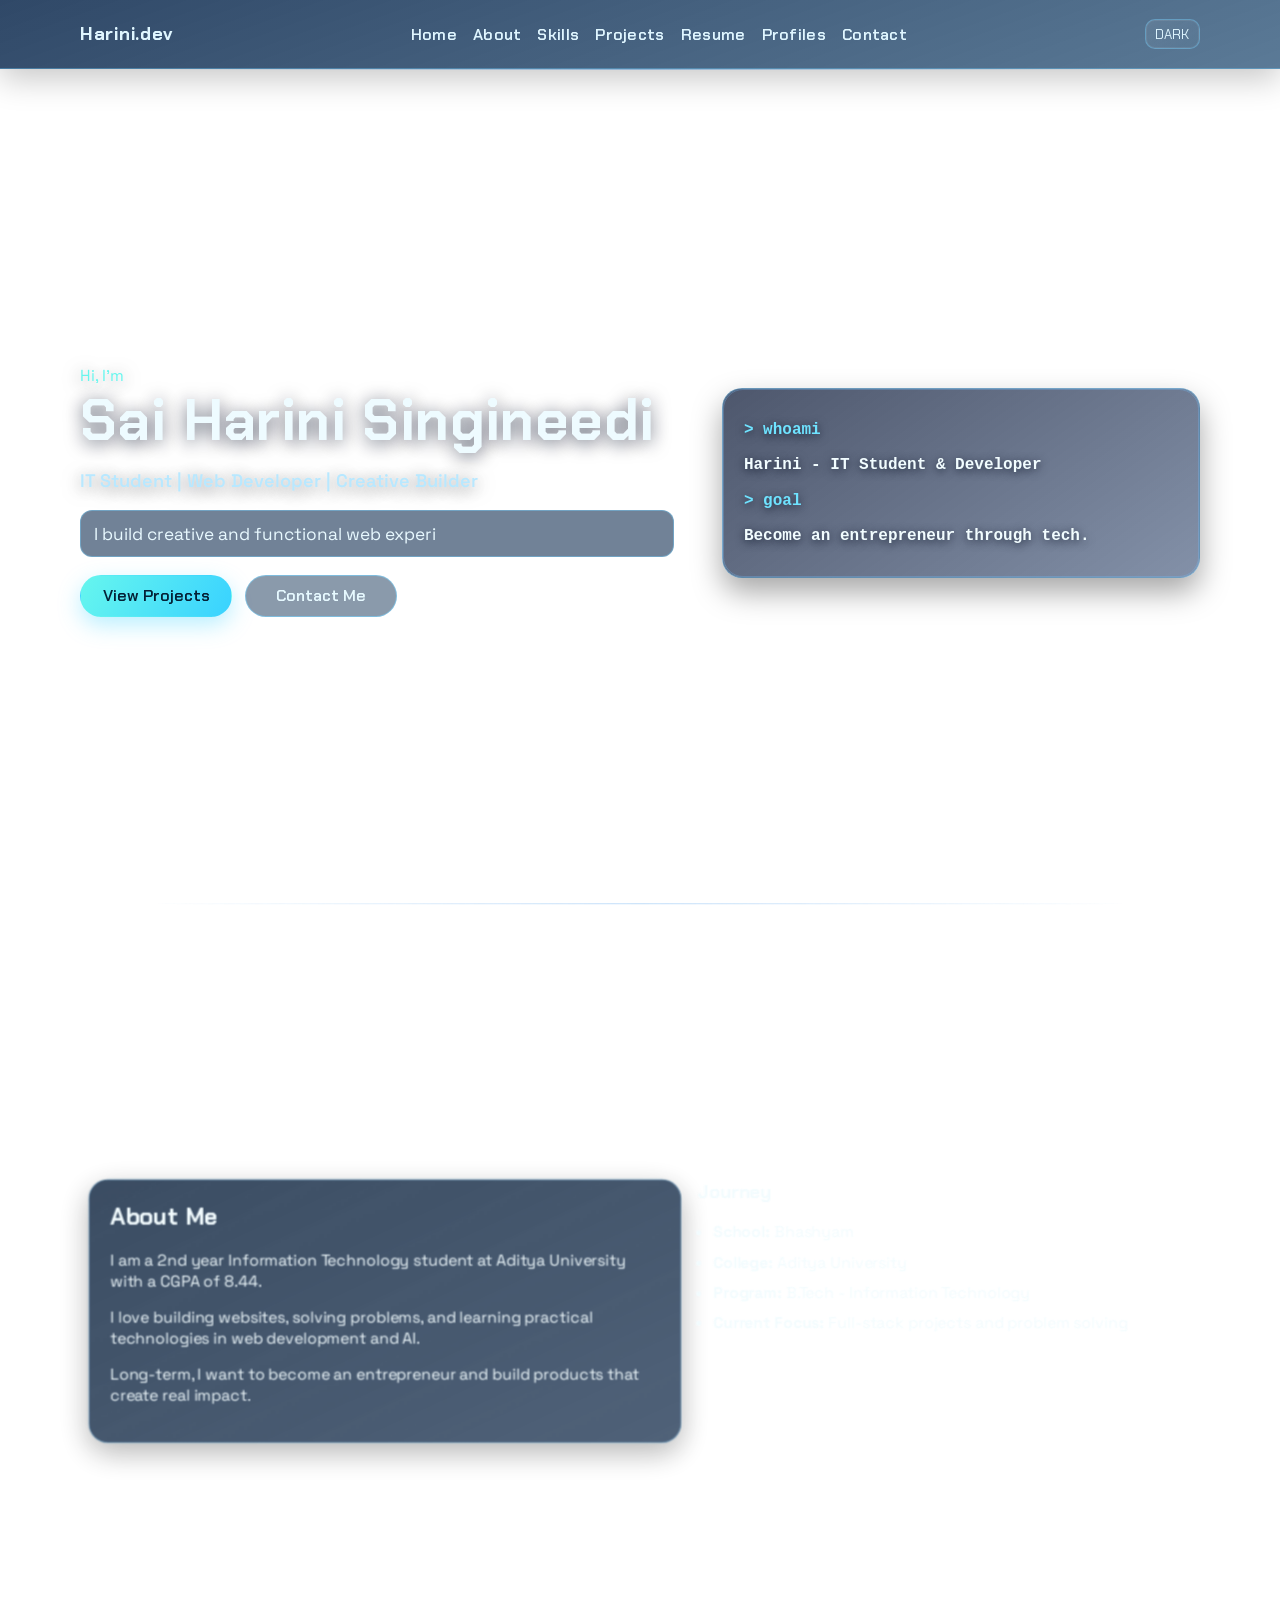
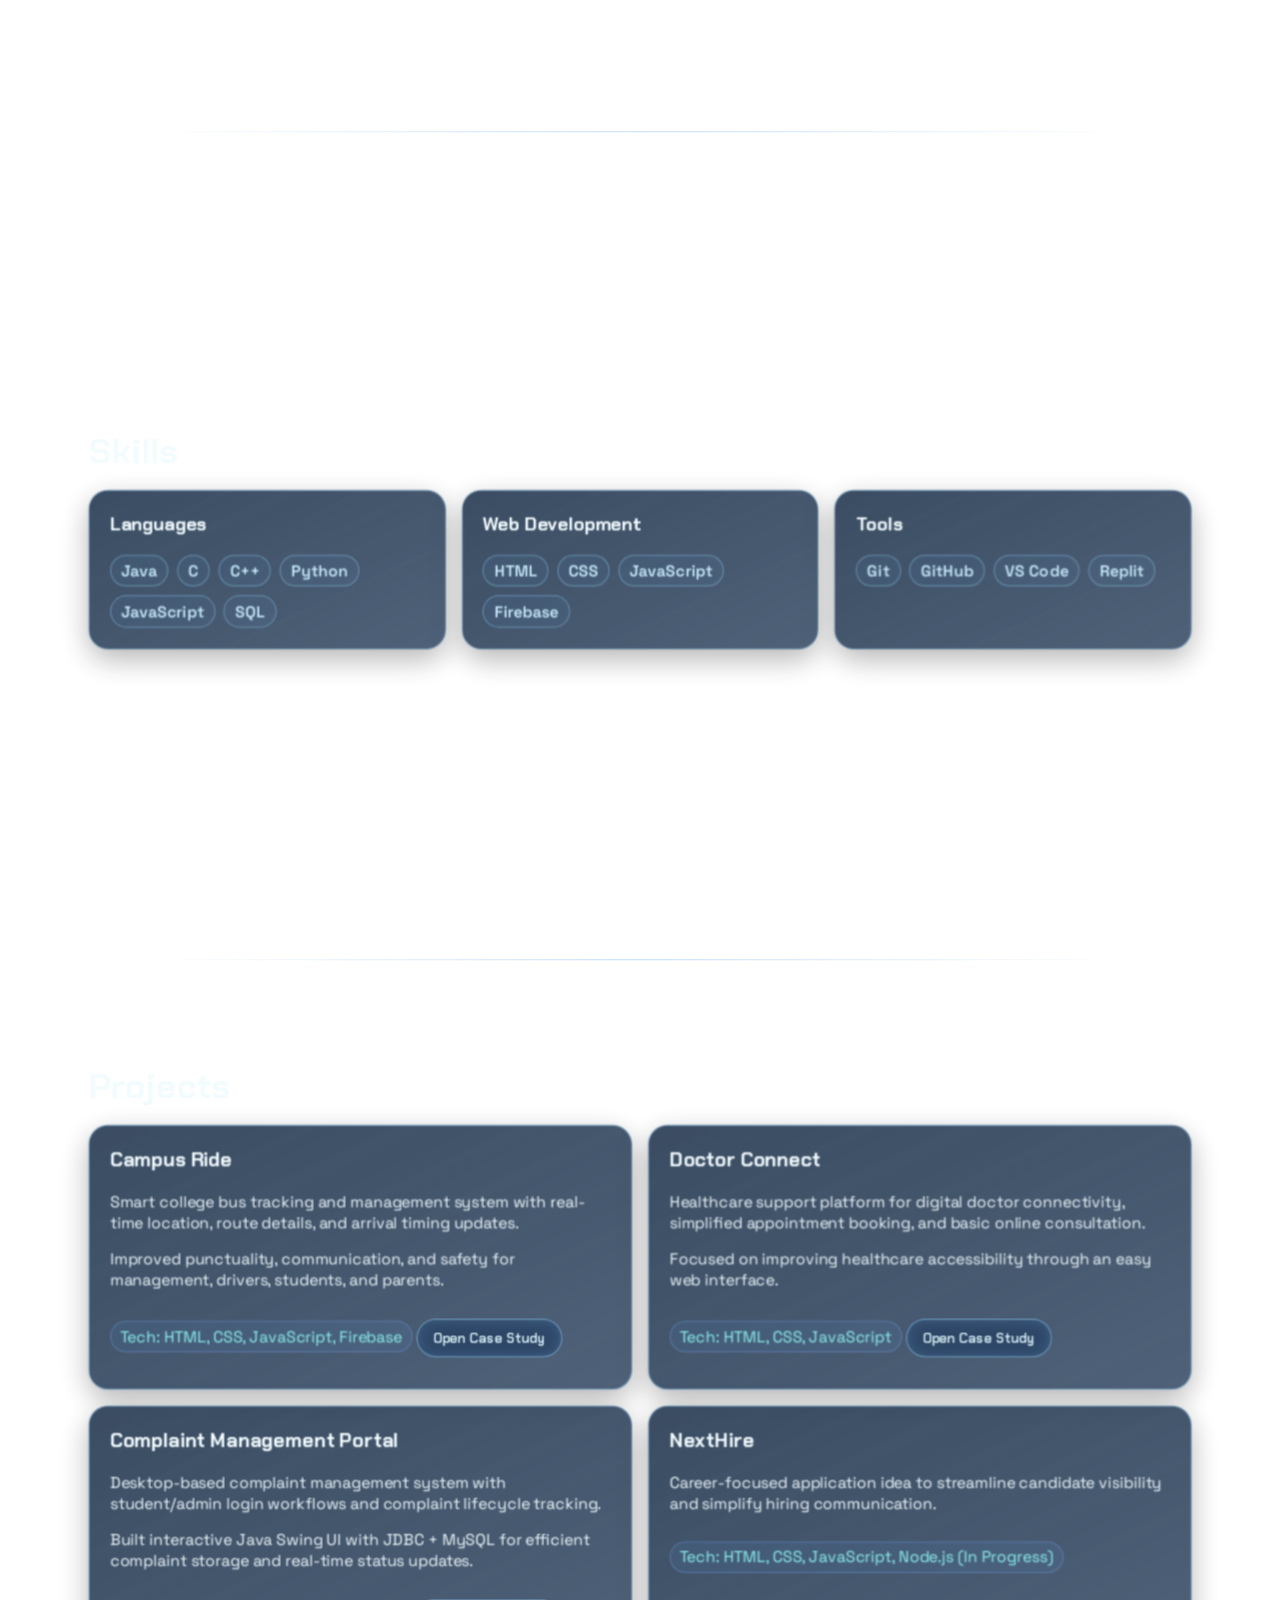
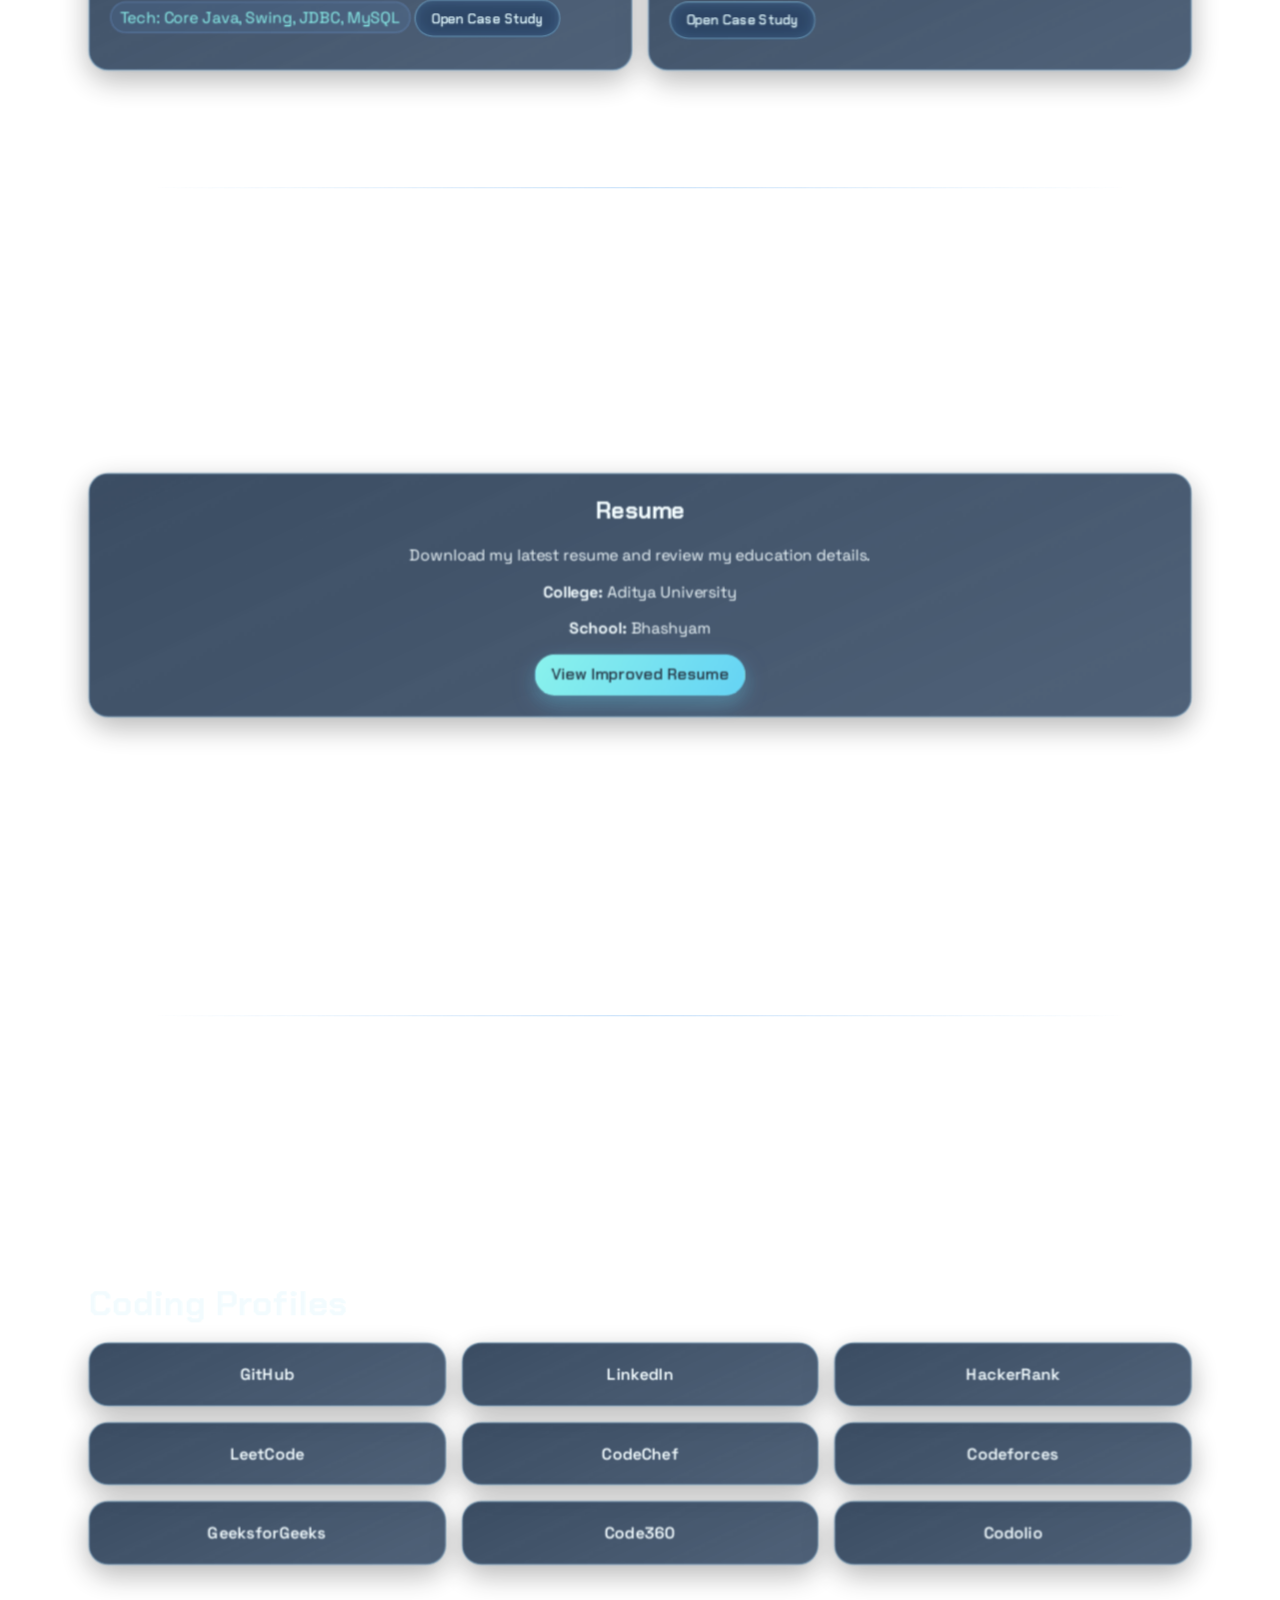
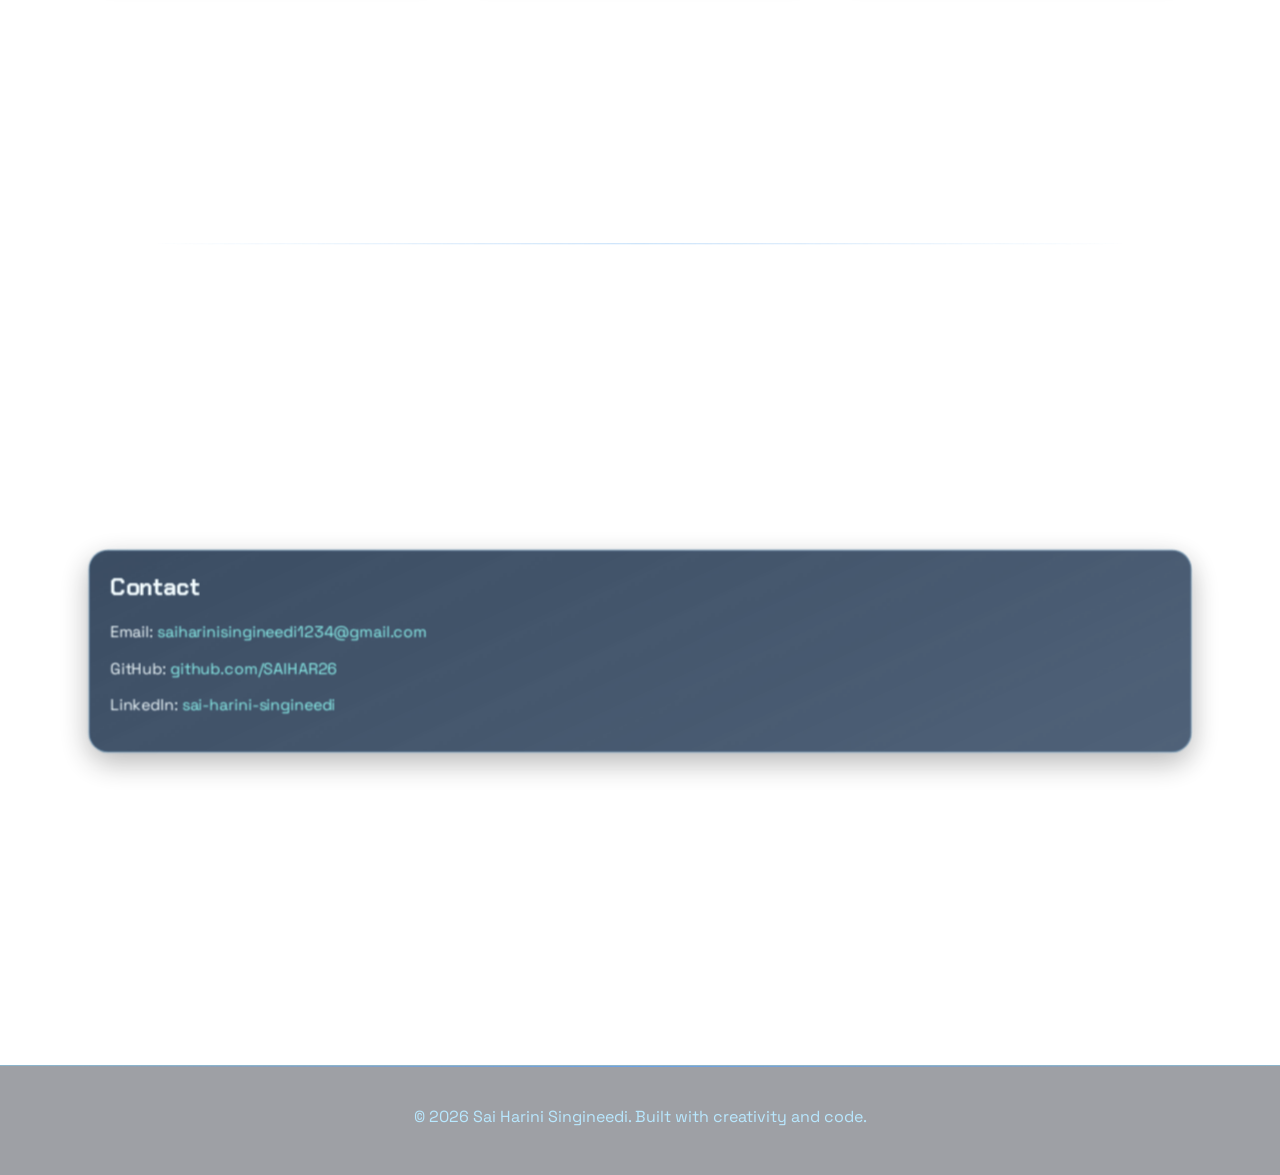
==== index.html @ 288a1983 "Add files via upload" ====
﻿<!DOCTYPE html>
<html lang="en">
<head>
  <meta charset="UTF-8" />
  <meta name="viewport" content="width=device-width, initial-scale=1.0" />
  <title>Sai Harini | Portfolio</title>
  <meta name="description" content="Sai Harini Singineedi - IT Student and Web Developer Portfolio" />
  <link rel="preconnect" href="https://fonts.googleapis.com" />
  <link rel="preconnect" href="https://fonts.gstatic.com" crossorigin />
  <link href="https://fonts.googleapis.com/css2?family=Chakra+Petch:wght@400;500;700&family=Space+Grotesk:wght@400;500;700&display=swap" rel="stylesheet" />
  <link rel="stylesheet" href="styles.css" />
</head>
<body>
  <div class="cinema-bg" aria-hidden="true">
    <video id="bgVideo" autoplay muted loop playsinline preload="auto">
      <source src="assets/underwater.mp4" type="video/mp4" />
      <source src="assets/sea.mp4" type="video/mp4" />
    </video>
    <div class="cinema-overlay"></div>
    <div class="cinema-vignette"></div>
    <div class="sea-glow"></div>
    <div class="sea-bubbles"></div>
  </div>
  <div class="cursor-glow" id="cursorGlow"></div>
  <div class="cursor-trail" id="cursorTrail" aria-hidden="true"></div>
  <div class="particles" aria-hidden="true"></div>
  <div class="aurora aurora-a" aria-hidden="true"></div>
  <div class="aurora aurora-b" aria-hidden="true"></div>
  <div class="flow-burst" id="flowBurst" aria-hidden="true"></div>

  <header class="site-header">
    <div class="container nav-wrap">
      <a href="#home" class="brand">Harini.dev</a>
      <button class="nav-toggle" id="navToggle" aria-label="Open menu">MENU</button>
      <nav class="nav" id="navMenu">
        <a href="#home">Home</a>
        <a href="#about">About</a>
        <a href="#skills">Skills</a>
        <a href="#projects">Projects</a>
        <a href="#resume">Resume</a>
        <a href="#profiles">Profiles</a>
        <a href="#contact">Contact</a>
      </nav>
      <button class="theme-toggle" id="themeToggle" aria-label="Toggle theme">THEME</button>
    </div>
  </header>

  <main>
    <section class="hero section" id="home">
      <div class="container hero-grid">
        <div>
          <p class="kicker reveal">Hi, I'm</p>
          <h1 class="reveal delay-1">Sai Harini Singineedi</h1>
          <p class="tagline reveal delay-2">IT Student | Web Developer | Creative Builder</p>
          <p class="intro reveal delay-3" id="typedText"></p>
          <div class="hero-actions reveal delay-4">
            <a href="#projects" class="btn btn-primary magnetic">View Projects</a>
            <a href="#contact" class="btn btn-outline magnetic">Contact Me</a>
          </div>
        </div>
        <div class="terminal-card card reveal delay-2">
          <p class="terminal-line"><span>&gt; whoami</span></p>
          <p class="terminal-line">Harini - IT Student & Developer</p>
          <p class="terminal-line"><span>&gt; goal</span></p>
          <p class="terminal-line">Become an entrepreneur through tech.</p>
        </div>
      </div>
    </section>

    <section class="section" id="about">
      <div class="container split">
        <div class="card reveal">
          <h2>About Me</h2>
          <p>I am a 2nd year Information Technology student at Aditya University with a CGPA of 8.44.</p>
          <p>I love building websites, solving problems, and learning practical technologies in web development and AI.</p>
          <p>Long-term, I want to become an entrepreneur and build products that create real impact.</p>
        </div>
        <div class="timeline reveal delay-1">
          <h3>Journey</h3>
          <ul>
            <li><strong>School:</strong> Bhashyam</li>
            <li><strong>College:</strong> Aditya University</li>
            <li><strong>Program:</strong> B.Tech - Information Technology</li>
            <li><strong>Current Focus:</strong> Full-stack projects and problem solving</li>
          </ul>
        </div>
      </div>
    </section>

    <section class="section" id="skills">
      <div class="container">
        <h2 class="section-title reveal">Skills</h2>
        <div class="skills-grid">
          <article class="card reveal">
            <h3>Languages</h3>
            <div class="chips">
              <span>Java</span><span>C</span><span>C++</span><span>Python</span><span>JavaScript</span><span>SQL</span>
            </div>
          </article>
          <article class="card reveal delay-1">
            <h3>Web Development</h3>
            <div class="chips">
              <span>HTML</span><span>CSS</span><span>JavaScript</span><span>Firebase</span>
            </div>
          </article>
          <article class="card reveal delay-2">
            <h3>Tools</h3>
            <div class="chips">
              <span>Git</span><span>GitHub</span><span>VS Code</span><span>Replit</span>
            </div>
          </article>
        </div>
      </div>
    </section>

    <section class="section" id="projects">
      <div class="container">
        <h2 class="section-title reveal">Projects</h2>
        <div class="projects-grid">
          <article class="project card reveal" data-project="campus-ride">
            <h3>Campus Ride</h3>
            <p>Smart college bus tracking and management system with real-time location, route details, and arrival timing updates.</p>
            <p>Improved punctuality, communication, and safety for management, drivers, students, and parents.</p>
            <p class="tech">Tech: HTML, CSS, JavaScript, Firebase</p>
            <button class="btn btn-outline open-project" type="button">Open Case Study</button>
          </article>
          <article class="project card reveal delay-1" data-project="doctor-connect">
            <h3>Doctor Connect</h3>
            <p>Healthcare support platform for digital doctor connectivity, simplified appointment booking, and basic online consultation.</p>
            <p>Focused on improving healthcare accessibility through an easy web interface.</p>
            <p class="tech">Tech: HTML, CSS, JavaScript</p>
            <button class="btn btn-outline open-project" type="button">Open Case Study</button>
          </article>
          <article class="project card reveal delay-2" data-project="complaint-portal">
            <h3>Complaint Management Portal</h3>
            <p>Desktop-based complaint management system with student/admin login workflows and complaint lifecycle tracking.</p>
            <p>Built interactive Java Swing UI with JDBC + MySQL for efficient complaint storage and real-time status updates.</p>
            <p class="tech">Tech: Core Java, Swing, JDBC, MySQL</p>
            <button class="btn btn-outline open-project" type="button">Open Case Study</button>
          </article>
          <article class="project card reveal delay-3" data-project="nexthire">
            <h3>NextHire</h3>
            <p>Career-focused application idea to streamline candidate visibility and simplify hiring communication.</p>
            <p class="tech">Tech: HTML, CSS, JavaScript, Node.js (In Progress)</p>
            <button class="btn btn-outline open-project" type="button">Open Case Study</button>
          </article>
        </div>
      </div>
    </section>

    <section class="section" id="resume">
      <div class="container card reveal resume-card">
        <h2>Resume</h2>
        <p>Download my latest resume and review my education details.</p>
        <p><strong>College:</strong> Aditya University</p>
        <p><strong>School:</strong> Bhashyam</p>
        <a class="btn btn-primary" href="resume.html" target="_blank" rel="noreferrer">View Improved Resume</a>
      </div>
    </section>

    <section class="section" id="profiles">
      <div class="container">
        <h2 class="section-title reveal">Coding Profiles</h2>
        <div class="profiles-grid">
          <a class="profile-link card reveal" href="https://github.com/SAIHAR26" target="_blank" rel="noreferrer">GitHub</a>
          <a class="profile-link card reveal delay-1" href="https://www.linkedin.com/in/sai-harini-singineedi-515ba3351/" target="_blank" rel="noreferrer">LinkedIn</a>
          <a class="profile-link card reveal delay-2" href="https://www.hackerrank.com/profile/saiharinisingin1" target="_blank" rel="noreferrer">HackerRank</a>
          <a class="profile-link card reveal delay-3" href="https://leetcode.com/u/sai_harini_/" target="_blank" rel="noreferrer">LeetCode</a>
          <a class="profile-link card reveal" href="https://www.codechef.com/users/harini_26_06" target="_blank" rel="noreferrer">CodeChef</a>
          <a class="profile-link card reveal delay-1" href="https://codeforces.com/profile/saiharini12" target="_blank" rel="noreferrer">Codeforces</a>
          <a class="profile-link card reveal delay-2" href="https://www.geeksforgeeks.org/profile/saiharinisintweh" target="_blank" rel="noreferrer">GeeksforGeeks</a>
          <a class="profile-link card reveal delay-3" href="https://www.naukri.com/code360/profile/Saiharini" target="_blank" rel="noreferrer">Code360</a>
          <a class="profile-link card reveal" href="https://codolio.com/profile/Harini_126" target="_blank" rel="noreferrer">Codolio</a>
        </div>
      </div>
    </section>

    <section class="section" id="contact">
      <div class="container">
        <div class="card reveal">
          <h2>Contact</h2>
          <p>Email: <a href="mailto:saiharinisingineedi1234@gmail.com">saiharinisingineedi1234@gmail.com</a></p>
          <p>GitHub: <a href="https://github.com/SAIHAR26" target="_blank" rel="noreferrer">github.com/SAIHAR26</a></p>
          <p>LinkedIn: <a href="https://www.linkedin.com/in/sai-harini-singineedi-515ba3351/" target="_blank" rel="noreferrer">sai-harini-singineedi</a></p>
        </div>
      </div>
    </section>
  </main>

  <aside class="project-modal" id="projectModal" aria-hidden="true">
    <div class="modal-backdrop" id="modalBackdrop"></div>
    <div class="modal-shell" role="dialog" aria-modal="true" aria-labelledby="modalTitle">
      <button class="modal-close" id="modalClose" aria-label="Close project details">CLOSE</button>
      <div class="modal-preview" id="modalPreview">
        <div class="preview-caustics"></div>
        <div class="preview-bubbles"></div>
        <div class="preview-orb orb-a"></div>
        <div class="preview-orb orb-b"></div>
        <div class="preview-grid"></div>
      </div>
      <div class="modal-content">
        <h3 id="modalTitle"></h3>
        <p class="modal-tech" id="modalTech"></p>
        <p id="modalSummary"></p>
        <ul id="modalBullets"></ul>
      </div>
    </div>
  </aside>

  <footer class="site-footer">
    <div class="container">
      <p>© <span id="year"></span> Sai Harini Singineedi. Built with creativity and code.</p>
    </div>
  </footer>

  <script src="script.js"></script>
</body>
</html>
---- styles.css ----
:root {
  --bg: #090d1a;
  --bg-soft: #111933;
  --card: rgba(15, 25, 52, 0.7);
  --text: #e8efff;
  --muted: #aac1ff;
  --line: rgba(138, 165, 255, 0.28);
  --primary: #3aa3ff;
  --accent: #38f9d7;
  --shadow: 0 10px 30px rgba(0, 0, 0, 0.35);
}

:root.light {
  --bg: #eef4ff;
  --bg-soft: #dce8ff;
  --card: rgba(255, 255, 255, 0.75);
  --text: #0b1f4f;
  --muted: #173d84;
  --line: rgba(23, 61, 132, 0.28);
  --primary: #0a56b7;
  --accent: #067f98;
  --shadow: 0 8px 24px rgba(16, 35, 76, 0.18);
}

* {
  box-sizing: border-box;
}

html {
  scroll-behavior: smooth;
}

body {
  margin: 0;
  font-family: "Space Grotesk", sans-serif;
  background:
    radial-gradient(circle at 15% 20%, rgba(58, 163, 255, 0.22), transparent 30%),
    radial-gradient(circle at 85% 10%, rgba(56, 249, 215, 0.16), transparent 25%),
    linear-gradient(160deg, var(--bg), var(--bg-soft));
  color: var(--text);
  min-height: 100vh;
  overflow-x: hidden;
}

h1,
h2,
h3 {
  font-family: "Sora", sans-serif;
  margin-top: 0;
}

a {
  color: var(--accent);
  text-decoration: none;
}

.container {
  width: min(1120px, 92vw);
  margin: 0 auto;
}

.section {
  padding: 90px 0;
}

.card {
  background: var(--card);
  border: 1px solid var(--line);
  backdrop-filter: blur(14px);
  border-radius: 18px;
  padding: 1.2rem;
  box-shadow: var(--shadow);
}

.site-header {
  position: sticky;
  top: 0;
  z-index: 20;
  background: rgba(7, 12, 28, 0.75);
  border-bottom: 1px solid var(--line);
  backdrop-filter: blur(10px);
}

:root.light .site-header {
  background: rgba(255, 255, 255, 0.88);
}

.nav-wrap {
  display: flex;
  align-items: center;
  justify-content: space-between;
  min-height: 68px;
}

.brand {
  font-family: "Sora", sans-serif;
  color: var(--text);
  font-weight: 700;
}

.nav {
  display: flex;
  gap: 1rem;
}

.nav a {
  color: var(--muted);
  font-weight: 500;
}

.nav a:hover {
  color: var(--accent);
}

:root.light .nav a {
  color: #173d84;
  font-weight: 600;
}

:root.light .nav a:hover {
  color: #0a56b7;
}

.nav-toggle,
.theme-toggle {
  border: 1px solid var(--line);
  background: transparent;
  color: var(--text);
  border-radius: 10px;
  padding: 0.35rem 0.6rem;
  cursor: pointer;
}

.nav-toggle {
  display: none;
}

.hero-grid {
  display: grid;
  grid-template-columns: 1.3fr 1fr;
  gap: 1.3rem;
  align-items: center;
}

.kicker {
  color: var(--accent);
  margin-bottom: 0.25rem;
}

h1 {
  font-size: clamp(2rem, 5vw, 3.6rem);
  margin-bottom: 0.6rem;
}

.tagline {
  font-size: 1.1rem;
  color: var(--muted);
}

.intro {
  font-size: 1.03rem;
  max-width: 60ch;
  min-height: 2.4rem;
}

.hero-actions {
  display: flex;
  gap: 0.8rem;
  flex-wrap: wrap;
}

.btn {
  display: inline-flex;
  align-items: center;
  justify-content: center;
  border-radius: 999px;
  padding: 0.62rem 1rem;
  border: 1px solid transparent;
  font-weight: 600;
  transition: transform 0.2s ease, box-shadow 0.2s ease;
}

.btn:hover {
  transform: translateY(-2px);
}

.btn-primary {
  color: #031528;
  background: linear-gradient(120deg, var(--accent), var(--primary));
}

.btn-outline {
  color: var(--text);
  border-color: var(--line);
}

.terminal-card {
  font-family: ui-monospace, SFMono-Regular, Menlo, Consolas, monospace;
  min-height: 190px;
  display: flex;
  flex-direction: column;
  justify-content: center;
}

.terminal-line {
  margin: 0.55rem 0;
  color: #c4fff5;
}

.terminal-line span {
  color: #7fd6ff;
}

:root.light .terminal-line {
  color: #123b78;
}

:root.light .terminal-line span {
  color: #0a56b7;
}

.split {
  display: grid;
  grid-template-columns: 1.2fr 1fr;
  gap: 1rem;
}

.timeline ul {
  margin: 0;
  padding-left: 1rem;
  display: grid;
  gap: 0.6rem;
}

.section-title {
  margin-bottom: 1rem;
}

.skills-grid,
.projects-grid,
.profiles-grid {
  display: grid;
  gap: 1rem;
}

.skills-grid {
  grid-template-columns: repeat(3, minmax(0, 1fr));
}

.projects-grid {
  grid-template-columns: repeat(2, minmax(0, 1fr));
}

.profiles-grid {
  grid-template-columns: repeat(3, minmax(0, 1fr));
}

.chips {
  display: flex;
  flex-wrap: wrap;
  gap: 0.55rem;
}

.chips span {
  border: 1px solid var(--line);
  border-radius: 999px;
  padding: 0.3rem 0.65rem;
  color: var(--muted);
  background: rgba(58, 163, 255, 0.07);
}

.project .tech {
  color: var(--accent);
  margin-top: 0.5rem;
}

.profile-link {
  color: var(--text);
  display: block;
  text-align: center;
  font-weight: 600;
}

.resume-card {
  text-align: center;
}

.contact-form {
  display: grid;
  gap: 0.8rem;
}

.contact-form label {
  display: grid;
  gap: 0.3rem;
  font-size: 0.95rem;
}

input,
textarea {
  background: rgba(0, 0, 0, 0.2);
  border: 1px solid var(--line);
  color: var(--text);
  border-radius: 10px;
  padding: 0.65rem;
  font: inherit;
}

:root.light input,
:root.light textarea {
  background: rgba(255, 255, 255, 0.9);
}

.site-footer {
  border-top: 1px solid var(--line);
  padding: 1.5rem 0 2rem;
  color: var(--muted);
  text-align: center;
}

.reveal {
  opacity: 0;
  transform: translateY(20px);
  transition: opacity 0.7s ease, transform 0.7s ease;
}

.reveal.in {
  opacity: 1;
  transform: translateY(0);
}

.delay-1 { transition-delay: 0.08s; }
.delay-2 { transition-delay: 0.16s; }
.delay-3 { transition-delay: 0.24s; }
.delay-4 { transition-delay: 0.32s; }

.cursor-glow {
  pointer-events: none;
  position: fixed;
  width: 200px;
  height: 200px;
  border-radius: 50%;
  background: radial-gradient(circle, rgba(58, 163, 255, 0.22), transparent 60%);
  transform: translate(-50%, -50%);
  z-index: 1;
}

.particles::before,
.particles::after {
  content: "";
  position: fixed;
  inset: 0;
  background-image: radial-gradient(rgba(120, 198, 255, 0.28) 1px, transparent 1px);
  background-size: 28px 28px;
  animation: drift 20s linear infinite;
  z-index: -1;
}

.particles::after {
  opacity: 0.45;
  animation-duration: 30s;
}

@keyframes drift {
  from { transform: translateY(0); }
  to { transform: translateY(-28px); }
}

@media (max-width: 920px) {
  .hero-grid,
  .split,
  .skills-grid,
  .projects-grid,
  .profiles-grid {
    grid-template-columns: 1fr;
  }

  .nav-toggle {
    display: inline-flex;
  }

  .nav {
    position: absolute;
    top: 68px;
    right: 4vw;
    display: none;
    flex-direction: column;
    background: rgba(8, 14, 35, 0.95);
    border: 1px solid var(--line);
    border-radius: 12px;
    padding: 0.75rem;
  }

  :root.light .nav {
    background: rgba(255, 255, 255, 0.97);
  }

  .nav.open {
    display: flex;
  }
}

/* Ultimate visual upgrade */
:root {
  --bg: #050912;
  --bg-soft: #0b1330;
  --card: rgba(10, 18, 44, 0.72);
  --text: #f4f8ff;
  --muted: #9eb7e8;
  --line: rgba(94, 141, 255, 0.3);
  --primary: #37a5ff;
  --accent: #2de2c4;
  --title: "Chakra Petch", sans-serif;
  --body: "Space Grotesk", sans-serif;
}

:root.light {
  --bg: #ebf3ff;
  --bg-soft: #dce9ff;
  --card: rgba(255, 255, 255, 0.82);
  --text: #061b4a;
  --muted: #1f4180;
  --line: rgba(24, 61, 133, 0.28);
  --primary: #0c5fd2;
  --accent: #047f9c;
}

body {
  font-family: var(--body);
  background:
    radial-gradient(circle at 12% 18%, rgba(52, 126, 255, 0.32), transparent 30%),
    radial-gradient(circle at 80% 10%, rgba(45, 226, 196, 0.2), transparent 30%),
    radial-gradient(circle at 64% 80%, rgba(47, 98, 255, 0.2), transparent 24%),
    linear-gradient(145deg, var(--bg), var(--bg-soft));
}

h1,
h2,
h3,
.brand,
.btn,
.theme-toggle,
.nav a {
  font-family: var(--title);
}

.aurora {
  position: fixed;
  border-radius: 999px;
  filter: blur(40px);
  opacity: 0.55;
  pointer-events: none;
  z-index: -1;
  animation: auroraDrift 14s ease-in-out infinite alternate;
}

.aurora-a {
  width: 340px;
  height: 340px;
  top: -100px;
  right: -80px;
  background: radial-gradient(circle, rgba(55, 165, 255, 0.55), transparent 68%);
}

.aurora-b {
  width: 420px;
  height: 420px;
  left: -160px;
  bottom: -120px;
  background: radial-gradient(circle, rgba(45, 226, 196, 0.45), transparent 68%);
  animation-duration: 18s;
}

@keyframes auroraDrift {
  from { transform: translate3d(0, 0, 0) scale(1); }
  to { transform: translate3d(24px, -18px, 0) scale(1.08); }
}

.site-header {
  background: linear-gradient(140deg, rgba(6, 12, 33, 0.88), rgba(13, 29, 64, 0.76));
  box-shadow: 0 10px 32px rgba(0, 0, 0, 0.22);
}

:root.light .site-header {
  background: linear-gradient(140deg, rgba(255, 255, 255, 0.95), rgba(228, 238, 255, 0.92));
}

.brand {
  letter-spacing: 0.7px;
  font-size: 1.15rem;
}

.nav a {
  position: relative;
  font-weight: 600;
  letter-spacing: 0.3px;
}

.nav a::after {
  content: "";
  position: absolute;
  left: 0;
  bottom: -4px;
  width: 100%;
  height: 2px;
  transform: scaleX(0);
  transform-origin: right;
  background: linear-gradient(90deg, var(--accent), var(--primary));
  transition: transform 0.25s ease;
}

.nav a:hover::after {
  transform: scaleX(1);
  transform-origin: left;
}

.theme-toggle,
.nav-toggle {
  background: linear-gradient(145deg, rgba(255, 255, 255, 0.08), rgba(255, 255, 255, 0.01));
  box-shadow: inset 0 0 0 1px rgba(255, 255, 255, 0.08);
}

h1 {
  line-height: 1.06;
  letter-spacing: 0.4px;
  text-wrap: balance;
}

.tagline {
  font-size: 1.14rem;
  font-weight: 600;
}

.intro {
  font-size: 1.08rem;
}

.btn {
  position: relative;
  overflow: hidden;
  transition: transform 0.22s ease, box-shadow 0.22s ease;
}

.btn::before {
  content: "";
  position: absolute;
  inset: 0;
  background: linear-gradient(120deg, transparent 12%, rgba(255, 255, 255, 0.3), transparent 60%);
  transform: translateX(-130%);
  transition: transform 0.4s ease;
}

.btn:hover::before {
  transform: translateX(130%);
}

.btn-primary {
  box-shadow: 0 8px 24px rgba(55, 165, 255, 0.28);
}

.btn-outline {
  border-width: 1.5px;
  backdrop-filter: blur(4px);
}

.hero .terminal-card {
  position: relative;
  background: linear-gradient(145deg, rgba(9, 22, 52, 0.72), rgba(18, 44, 89, 0.52));
}

:root.light .hero .terminal-card {
  background: linear-gradient(145deg, rgba(243, 249, 255, 0.88), rgba(224, 236, 255, 0.84));
}

.hero .terminal-card::after {
  content: "";
  position: absolute;
  inset: 0;
  border-radius: inherit;
  border: 1px solid rgba(117, 189, 255, 0.3);
  pointer-events: none;
}

.card {
  position: relative;
  border-radius: 20px;
  padding: 1.3rem;
  transition: transform 0.25s ease, box-shadow 0.25s ease, border-color 0.25s ease;
}

.card:hover {
  transform: translateY(-4px);
  border-color: rgba(113, 175, 255, 0.6);
  box-shadow: 0 22px 40px rgba(4, 18, 47, 0.34);
}

.project.card::before {
  content: "";
  position: absolute;
  inset: -1px;
  border-radius: inherit;
  background:
    radial-gradient(
      420px circle at var(--mx, 50%) var(--my, 50%),
      rgba(74, 179, 255, 0.18),
      transparent 45%
    );
  pointer-events: none;
  opacity: 0;
  transition: opacity 0.25s ease;
}

.project.card:hover::before {
  opacity: 1;
}

.section-title {
  font-size: clamp(1.65rem, 3.3vw, 2.2rem);
  letter-spacing: 0.35px;
}

.chips span {
  font-weight: 600;
  letter-spacing: 0.2px;
}

.profile-link {
  background:
    linear-gradient(160deg, rgba(37, 72, 148, 0.22), rgba(20, 42, 92, 0.1)),
    var(--card);
}

:root.light .profile-link {
  background:
    linear-gradient(160deg, rgba(29, 81, 194, 0.1), rgba(24, 127, 156, 0.08)),
    var(--card);
}

.site-footer {
  position: relative;
}

.site-footer::before {
  content: "";
  position: absolute;
  left: 0;
  top: 0;
  width: 100%;
  height: 1px;
  background: linear-gradient(90deg, transparent, rgba(88, 162, 255, 0.7), transparent);
}

@media (max-width: 920px) {
  .section {
    padding: 72px 0;
  }

  .nav {
    backdrop-filter: blur(12px);
  }
}

/* Cinematic redesign */
body {
  background: #02050d;
}

.cinema-bg {
  position: fixed;
  inset: 0;
  z-index: -3;
  overflow: hidden;
}

.cinema-bg video {
  position: absolute;
  inset: 0;
  width: 100%;
  height: 100%;
  object-fit: cover;
  transform: scale(1.06);
  filter: saturate(1.12) contrast(1.04) brightness(0.45);
  z-index: 0;
}

.cinema-overlay {
  position: absolute;
  inset: 0;
  background:
    linear-gradient(130deg, rgba(3, 9, 25, 0.78), rgba(8, 26, 58, 0.56)),
    radial-gradient(circle at 18% 10%, rgba(63, 171, 255, 0.35), transparent 34%),
    radial-gradient(circle at 90% 80%, rgba(45, 226, 196, 0.2), transparent 32%);
}

.cinema-vignette {
  position: absolute;
  inset: 0;
  background: radial-gradient(circle, transparent 45%, rgba(0, 0, 0, 0.5) 100%);
}

:root.light .cinema-bg video {
  filter: none;
}

:root.light .cinema-overlay {
  background:
    linear-gradient(130deg, rgba(255, 255, 255, 0.74), rgba(224, 238, 255, 0.6)),
    radial-gradient(circle at 18% 10%, rgba(63, 171, 255, 0.2), transparent 34%),
    radial-gradient(circle at 90% 80%, rgba(45, 226, 196, 0.15), transparent 32%);
}

:root.light .cinema-vignette {
  background: radial-gradient(circle, transparent 52%, rgba(30, 77, 168, 0.12) 100%);
}

.flow-burst {
  position: fixed;
  inset: 0;
  pointer-events: none;
  z-index: 30;
  opacity: 0;
  background: radial-gradient(
    18px circle at var(--fx, 50%) var(--fy, 50%),
    rgba(69, 182, 255, 0.58),
    rgba(69, 182, 255, 0.22) 18%,
    transparent 56%
  );
}

.flow-burst.active {
  animation: flowBurst 620ms cubic-bezier(0.2, 0.72, 0.2, 1);
}

@keyframes flowBurst {
  0% { opacity: 0.95; transform: scale(0.14); }
  100% { opacity: 0; transform: scale(7.2); }
}

.section {
  position: relative;
  padding: 96px 0;
}

.section::before {
  content: "";
  position: absolute;
  left: 50%;
  top: 0;
  width: min(1000px, 90vw);
  height: 1px;
  transform: translateX(-50%);
  background: linear-gradient(90deg, transparent, rgba(100, 179, 255, 0.5), transparent);
}

.site-header {
  backdrop-filter: blur(14px) saturate(120%);
}

.hero {
  min-height: 96vh;
  display: grid;
  align-items: center;
}

h1 {
  text-shadow: 0 8px 30px rgba(26, 103, 255, 0.25);
}

.intro {
  max-width: 54ch;
  background: rgba(3, 13, 36, 0.24);
  border: 1px solid rgba(122, 172, 255, 0.28);
  padding: 0.72rem 0.8rem;
  border-radius: 12px;
}

:root.light .intro {
  background: rgba(255, 255, 255, 0.48);
}

.hero-actions .btn {
  min-width: 152px;
}

.card {
  background:
    linear-gradient(160deg, rgba(11, 21, 55, 0.78), rgba(12, 29, 66, 0.52)),
    var(--card);
}

:root.light .card {
  background:
    linear-gradient(160deg, rgba(255, 255, 255, 0.88), rgba(236, 244, 255, 0.82)),
    var(--card);
}

.project.card {
  overflow: hidden;
}

.project h3 {
  font-size: 1.25rem;
}

.project .tech {
  display: inline-block;
  margin-top: 0.75rem;
  padding: 0.28rem 0.6rem;
  border-radius: 999px;
  border: 1px solid rgba(89, 162, 255, 0.35);
  background: rgba(53, 145, 255, 0.1);
}

.profile-link {
  font-size: 1.02rem;
  letter-spacing: 0.3px;
}

.site-footer {
  backdrop-filter: blur(8px);
  background: rgba(1, 7, 20, 0.38);
}

:root.light .site-footer {
  background: rgba(255, 255, 255, 0.44);
}

@media (max-width: 920px) {
  .hero {
    min-height: auto;
    padding-top: 34px;
  }

  .cinema-bg video {
    transform: scale(1.18);
  }
}

body.video-paused .cinema-bg video {
  display: block;
}

/* Ultimate interactions pack */
.cursor-trail {
  position: fixed;
  inset: 0;
  pointer-events: none;
  z-index: 2;
}

.trail-dot {
  position: fixed;
  width: 12px;
  height: 12px;
  margin-left: -6px;
  margin-top: -6px;
  border-radius: 999px;
  background: radial-gradient(circle, rgba(106, 197, 255, 0.95), rgba(106, 197, 255, 0.2) 65%, transparent 70%);
  animation: trailFade 620ms ease-out forwards;
}

@keyframes trailFade {
  from { opacity: 0.95; transform: scale(1); }
  to { opacity: 0; transform: scale(0.2); }
}

.project .open-project {
  margin-top: 0.8rem;
}

.project-modal {
  position: fixed;
  inset: 0;
  z-index: 60;
  display: grid;
  place-items: center;
  opacity: 0;
  pointer-events: none;
  transition: opacity 0.28s ease;
}

.project-modal.open {
  opacity: 1;
  pointer-events: auto;
}

.modal-backdrop {
  position: absolute;
  inset: 0;
  background: rgba(2, 6, 18, 0.72);
  backdrop-filter: blur(8px);
}

.modal-shell {
  position: relative;
  width: min(940px, 92vw);
  max-height: 88vh;
  overflow: auto;
  border-radius: 18px;
  border: 1px solid rgba(103, 176, 255, 0.4);
  background: linear-gradient(160deg, rgba(7, 17, 41, 0.95), rgba(12, 31, 69, 0.92));
  box-shadow: 0 28px 60px rgba(0, 0, 0, 0.45);
  transform: translateY(28px) scale(0.96);
  transition: transform 0.32s cubic-bezier(0.2, 0.8, 0.2, 1);
}

.project-modal.open .modal-shell {
  transform: translateY(0) scale(1);
}

.modal-close {
  position: absolute;
  right: 14px;
  top: 14px;
  border: 1px solid rgba(108, 184, 255, 0.45);
  background: rgba(5, 14, 34, 0.65);
  color: #d6e9ff;
  border-radius: 999px;
  padding: 0.35rem 0.7rem;
  font-weight: 700;
  cursor: pointer;
  z-index: 2;
}

.modal-preview {
  position: relative;
  height: 250px;
  overflow: hidden;
  border-bottom: 1px solid rgba(116, 182, 255, 0.35);
}

.preview-grid {
  position: absolute;
  inset: 0;
  background-image: linear-gradient(rgba(95, 157, 255, 0.22) 1px, transparent 1px), linear-gradient(90deg, rgba(95, 157, 255, 0.22) 1px, transparent 1px);
  background-size: 24px 24px;
  animation: previewScroll 10s linear infinite;
}

.preview-orb {
  position: absolute;
  border-radius: 999px;
  filter: blur(12px);
}

.orb-a {
  width: 180px;
  height: 180px;
  left: 18%;
  top: 34px;
  background: rgba(53, 162, 255, 0.5);
  animation: orbMoveA 4.8s ease-in-out infinite alternate;
}

.orb-b {
  width: 220px;
  height: 220px;
  right: 14%;
  bottom: -10px;
  background: rgba(45, 226, 196, 0.45);
  animation: orbMoveB 5.4s ease-in-out infinite alternate;
}

.modal-preview[data-project="campus-ride"] .orb-a { background: rgba(53, 162, 255, 0.6); }
.modal-preview[data-project="campus-ride"] .orb-b { background: rgba(34, 219, 255, 0.42); }
.modal-preview[data-project="doctor-connect"] .orb-a { background: rgba(33, 209, 171, 0.58); }
.modal-preview[data-project="doctor-connect"] .orb-b { background: rgba(53, 162, 255, 0.38); }
.modal-preview[data-project="complaint-portal"] .orb-a { background: rgba(104, 132, 255, 0.58); }
.modal-preview[data-project="complaint-portal"] .orb-b { background: rgba(80, 228, 210, 0.38); }
.modal-preview[data-project="nexthire"] .orb-a { background: rgba(245, 178, 57, 0.5); }
.modal-preview[data-project="nexthire"] .orb-b { background: rgba(108, 173, 255, 0.45); }

@keyframes orbMoveA {
  from { transform: translate(0, 0); }
  to { transform: translate(28px, -20px); }
}

@keyframes orbMoveB {
  from { transform: translate(0, 0); }
  to { transform: translate(-24px, 16px); }
}

@keyframes previewScroll {
  from { transform: translateY(0); }
  to { transform: translateY(-24px); }
}

.modal-content {
  padding: 1.1rem 1.2rem 1.3rem;
}

.modal-content h3 {
  font-size: 1.45rem;
  margin-bottom: 0.45rem;
}

.modal-tech {
  color: var(--accent);
  font-weight: 700;
}

.modal-content ul {
  margin: 0.75rem 0 0;
  padding-left: 1rem;
  display: grid;
  gap: 0.45rem;
}

body.modal-open {
  overflow: hidden;
}

.section {
  transition: opacity 0.36s ease, transform 0.36s ease, filter 0.36s ease;
  opacity: 0.86;
  transform: scale(0.985);
  filter: saturate(0.84);
}

.section.in-view {
  opacity: 1;
  transform: scale(1);
  filter: saturate(1);
}

@media (min-width: 980px) {
  html {
    scroll-snap-type: y proximity;
    scroll-padding-top: 70px;
  }

  .section {
    scroll-snap-align: start;
    scroll-snap-stop: always;
    min-height: 92vh;
    display: grid;
    align-items: center;
  }
}

@media (max-width: 920px) {
  .section {
    opacity: 1;
    transform: none;
    filter: none;
    min-height: auto;
  }

  .modal-preview {
    height: 190px;
  }
}

/* Underwater redesign pass */
:root {
  --bg: #02122a;
  --bg-soft: #032448;
  --card: rgba(3, 26, 56, 0.68);
  --text: #e8f7ff;
  --muted: #a9d8f8;
  --line: rgba(108, 187, 245, 0.28);
  --primary: #3bc8ff;
  --accent: #3bf3dd;
}

body {
  background: linear-gradient(170deg, #011028, #02204a);
}

.cinema-bg video {
  filter: none !important;
}

.cinema-overlay {
  background:
    linear-gradient(170deg, rgba(2, 12, 30, 0.74), rgba(3, 28, 60, 0.68)),
    radial-gradient(circle at 20% 0%, rgba(75, 197, 255, 0.28), transparent 34%),
    radial-gradient(circle at 80% 90%, rgba(51, 239, 217, 0.2), transparent 32%);
}

.sea-glow,
.sea-bubbles {
  position: absolute;
  inset: 0;
  pointer-events: none;
}

.sea-glow {
  background:
    radial-gradient(700px 230px at 50% 100%, rgba(25, 139, 255, 0.22), transparent 70%),
    radial-gradient(420px 180px at 78% 88%, rgba(52, 236, 224, 0.18), transparent 70%);
}

.sea-bubbles::before,
.sea-bubbles::after {
  content: "";
  position: absolute;
  inset: -20% 0;
  background:
    radial-gradient(circle, rgba(186, 239, 255, 0.4) 1.8px, transparent 2.4px) 0 0 / 72px 72px,
    radial-gradient(circle, rgba(186, 239, 255, 0.28) 1.2px, transparent 2px) 28px 36px / 78px 78px;
  animation: bubblesRise 26s linear infinite;
}

.sea-bubbles::after {
  opacity: 0.6;
  animation-duration: 34s;
}

@keyframes bubblesRise {
  from { transform: translateY(0); }
  to { transform: translateY(-90px); }
}

.site-header {
  background: linear-gradient(160deg, rgba(2, 18, 44, 0.85), rgba(2, 38, 76, 0.66));
}

.card {
  background:
    linear-gradient(155deg, rgba(4, 31, 66, 0.76), rgba(4, 40, 86, 0.46)),
    var(--card);
}

.project.card {
  border-color: rgba(112, 201, 255, 0.52);
}

.project .open-project.btn-outline {
  color: #d8f8ff;
  border-color: rgba(122, 208, 255, 0.64);
  background: rgba(7, 49, 100, 0.44);
  box-shadow: inset 0 0 18px rgba(90, 182, 255, 0.18);
}

.project .open-project.btn-outline:hover {
  background: rgba(15, 83, 152, 0.64);
  color: #ffffff;
}

.modal-shell {
  border-color: rgba(117, 212, 255, 0.44);
  background:
    linear-gradient(165deg, rgba(4, 26, 60, 0.97), rgba(5, 44, 87, 0.9)),
    radial-gradient(circle at 14% 12%, rgba(59, 200, 255, 0.16), transparent 36%);
}

.modal-preview {
  border-bottom-color: rgba(114, 209, 255, 0.42);
  background: linear-gradient(180deg, rgba(8, 37, 74, 0.76), rgba(2, 20, 44, 0.84));
}

.preview-grid {
  opacity: 0.35;
  animation-duration: 14s;
}

.preview-caustics,
.preview-bubbles {
  position: absolute;
  inset: 0;
  pointer-events: none;
}

.preview-caustics::before,
.preview-caustics::after {
  content: "";
  position: absolute;
  inset: -30% -10%;
  background:
    repeating-linear-gradient(
      112deg,
      transparent 0 14px,
      rgba(148, 233, 255, 0.16) 14px 18px,
      transparent 18px 32px
    );
  animation: causticFlow 9s linear infinite;
}

.preview-caustics::after {
  opacity: 0.48;
  filter: blur(1px);
  animation-duration: 13s;
  animation-direction: reverse;
}

.preview-bubbles::before,
.preview-bubbles::after {
  content: "";
  position: absolute;
  inset: 0;
  background:
    radial-gradient(circle, rgba(198, 244, 255, 0.54) 1.5px, transparent 2px) 0 100% / 74px 74px,
    radial-gradient(circle, rgba(198, 244, 255, 0.34) 1px, transparent 2px) 24px 100% / 60px 60px;
  animation: modalBubbleRise 11s linear infinite;
}

.preview-bubbles::after {
  opacity: 0.68;
  animation-duration: 16s;
}

@keyframes causticFlow {
  from { transform: translateX(-6%) translateY(0); }
  to { transform: translateX(6%) translateY(8%); }
}

@keyframes modalBubbleRise {
  from { transform: translateY(18%); }
  to { transform: translateY(-36%); }
}

.modal-close {
  background: rgba(3, 36, 80, 0.8);
  border-color: rgba(141, 221, 255, 0.5);
}

/* Keep light mode from creating washed-out white blocks */
:root.light .card,
:root.light .modal-shell,
:root.light .site-header {
  background:
    linear-gradient(160deg, rgba(230, 245, 255, 0.93), rgba(210, 235, 255, 0.9)),
    var(--card);
}

:root.light .project .open-project.btn-outline {
  color: #0b2f64;
  border-color: rgba(27, 105, 185, 0.5);
  background: rgba(220, 239, 255, 0.9);
}

/* Video-only background mode */
body {
  background: transparent !important;
}

.cinema-overlay,
.cinema-vignette,
.sea-glow,
.sea-bubbles,
.particles,
.aurora,
.cursor-glow,
.cursor-trail,
.flow-burst {
  display: none !important;
}

/* Ocean contrast tuning */
:root {
  --text: #eefbff;
  --muted: #b8e8ff;
  --primary: #39d2ff;
  --accent: #66f6ee;
  --line: rgba(118, 209, 255, 0.42);
}

.site-header {
  background: linear-gradient(160deg, rgba(2, 32, 70, 0.82), rgba(3, 51, 95, 0.65)) !important;
  border-bottom-color: rgba(113, 207, 255, 0.38);
}

.nav a,
.brand,
.theme-toggle {
  color: #dff6ff;
}

.hero h1,
.hero .tagline,
.hero .kicker {
  text-shadow: 0 3px 18px rgba(1, 12, 36, 0.65);
}

.hero .intro {
  background: rgba(2, 32, 70, 0.56);
  border-color: rgba(114, 209, 255, 0.42);
  color: #e8f9ff;
}

.terminal-card {
  background: linear-gradient(165deg, rgba(3, 26, 58, 0.86), rgba(3, 35, 76, 0.8));
  border: 1px solid rgba(122, 214, 255, 0.5);
  box-shadow: 0 14px 30px rgba(0, 0, 0, 0.35);
  backdrop-filter: blur(10px);
}

.terminal-line {
  color: #f2fdff;
  font-weight: 600;
  text-shadow: 0 2px 10px rgba(2, 14, 33, 0.8);
}

.terminal-line span {
  color: #6fe3ff;
  font-weight: 700;
}

.btn-primary {
  color: #042136;
  box-shadow: 0 8px 22px rgba(57, 210, 255, 0.35);
}

.btn-outline {
  color: #e6f9ff;
  border-color: rgba(120, 212, 255, 0.6);
  background: rgba(2, 35, 73, 0.46);
}

.card {
  border-color: rgba(112, 206, 255, 0.42);
}
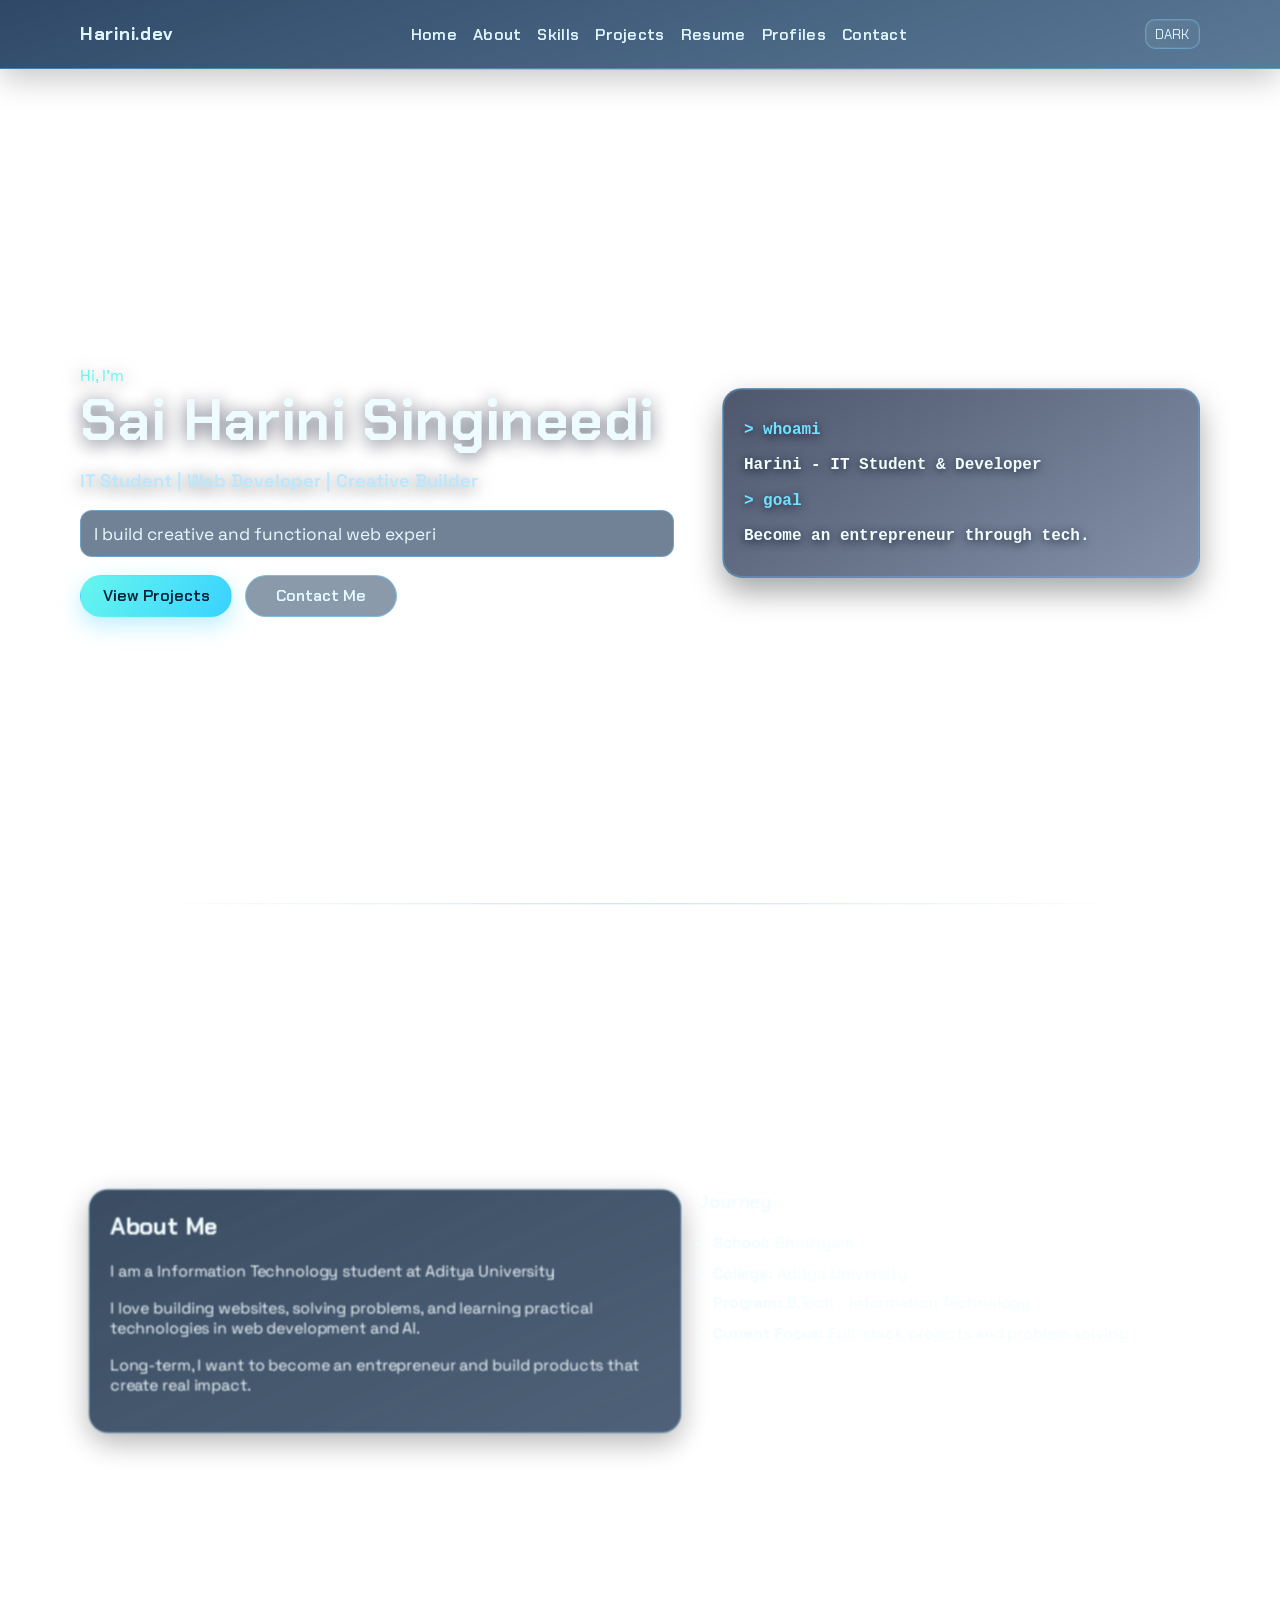
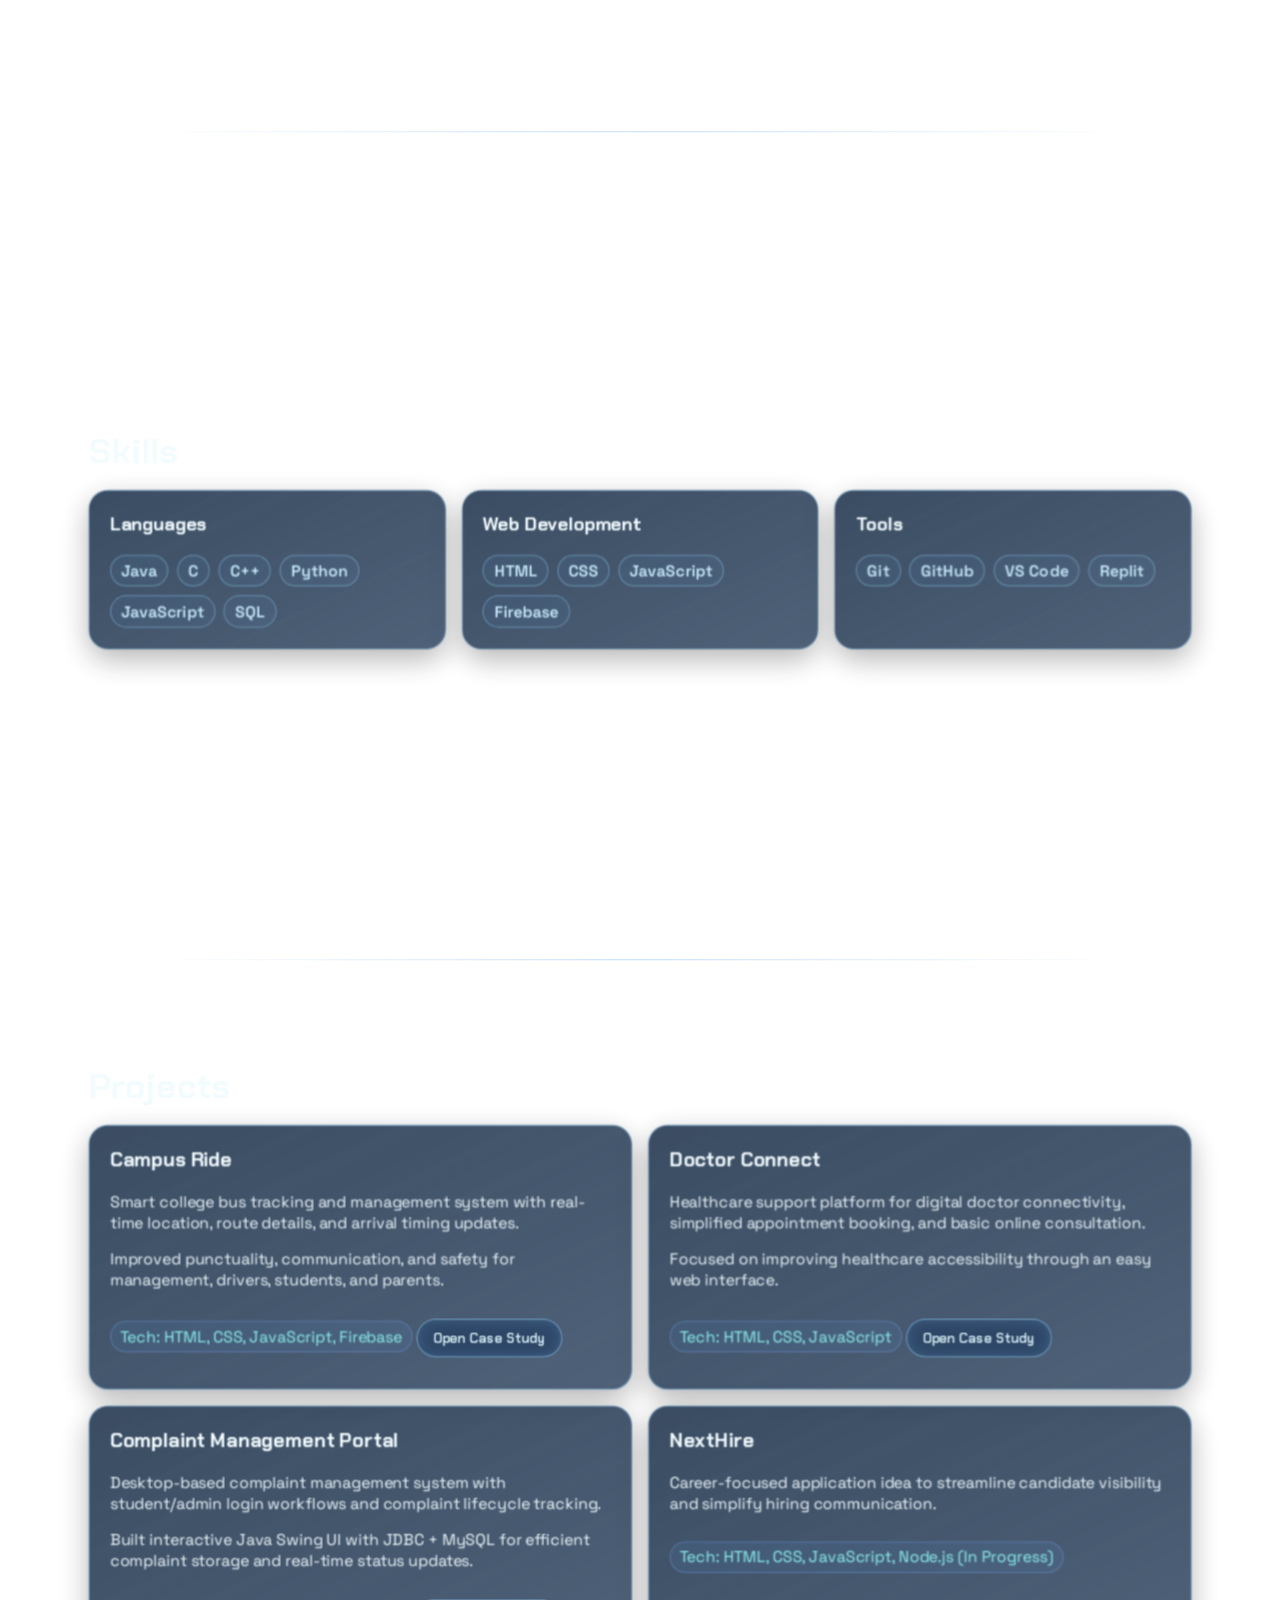
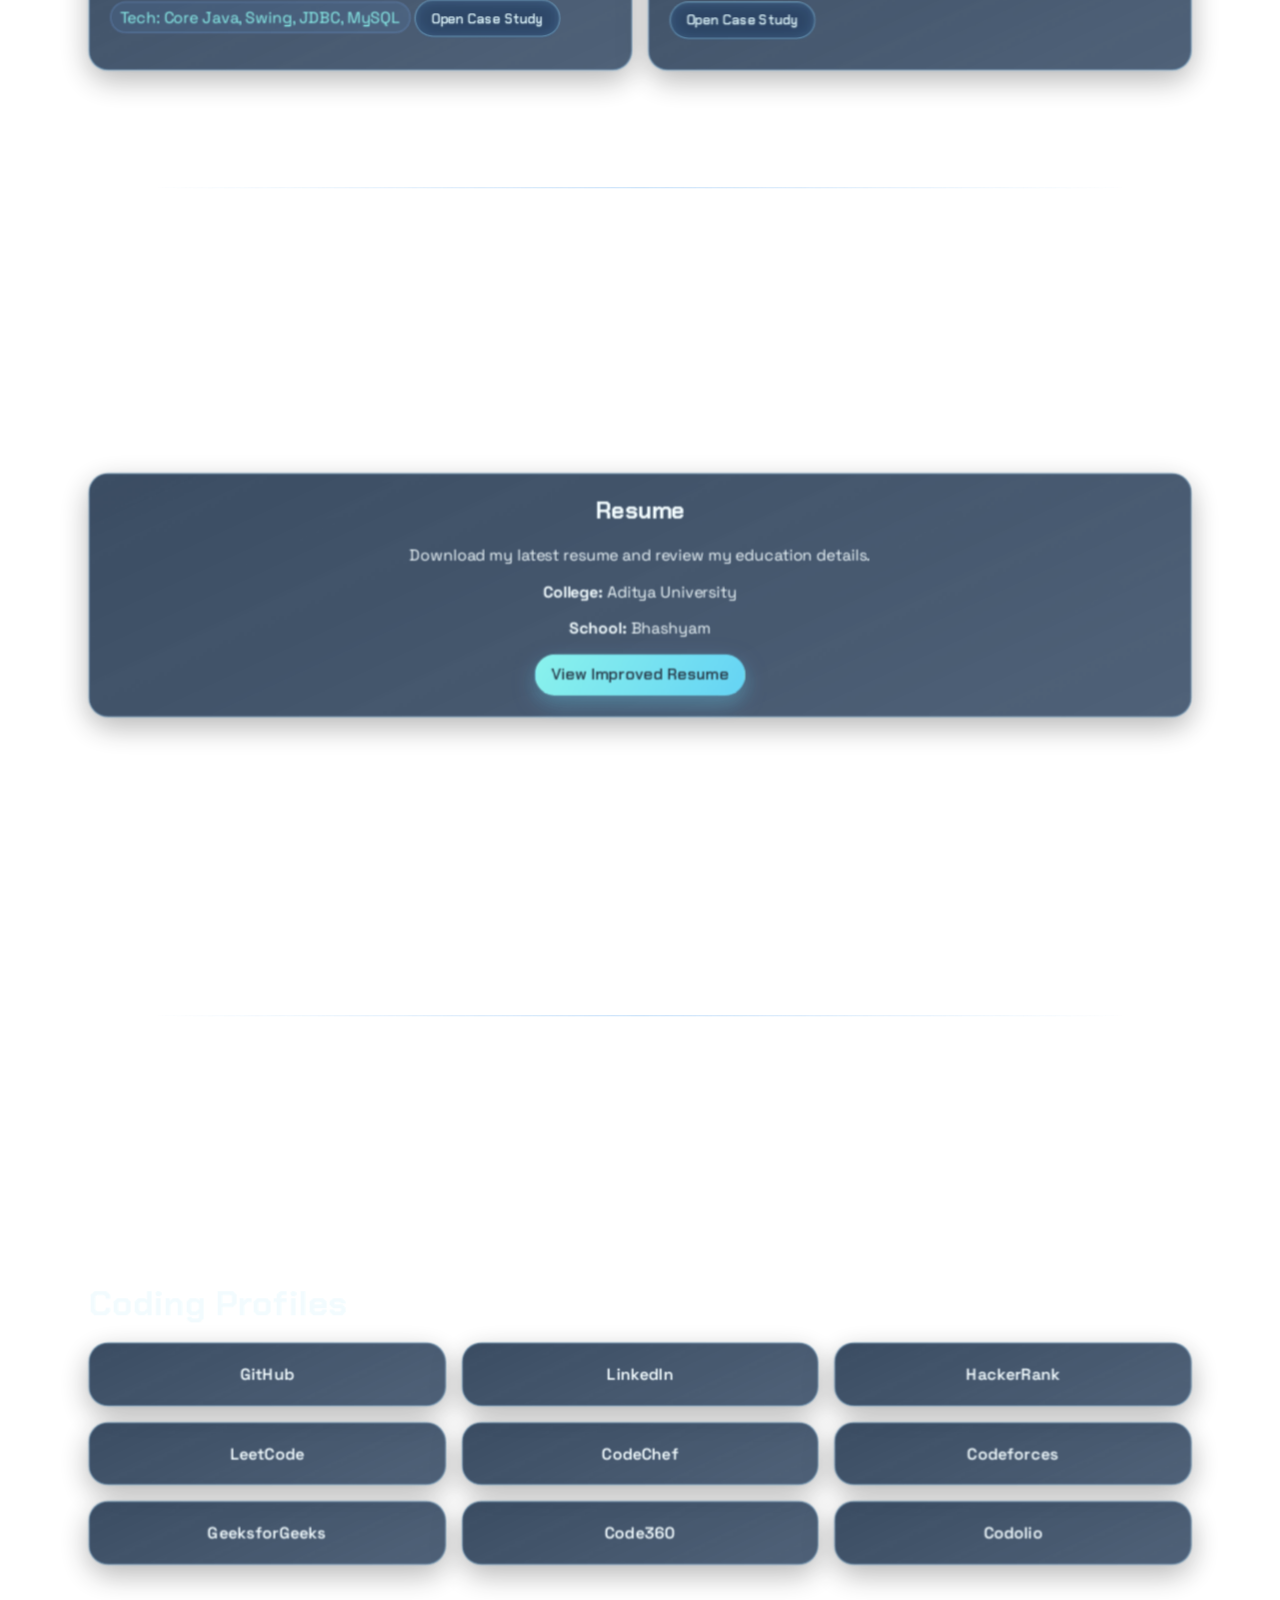
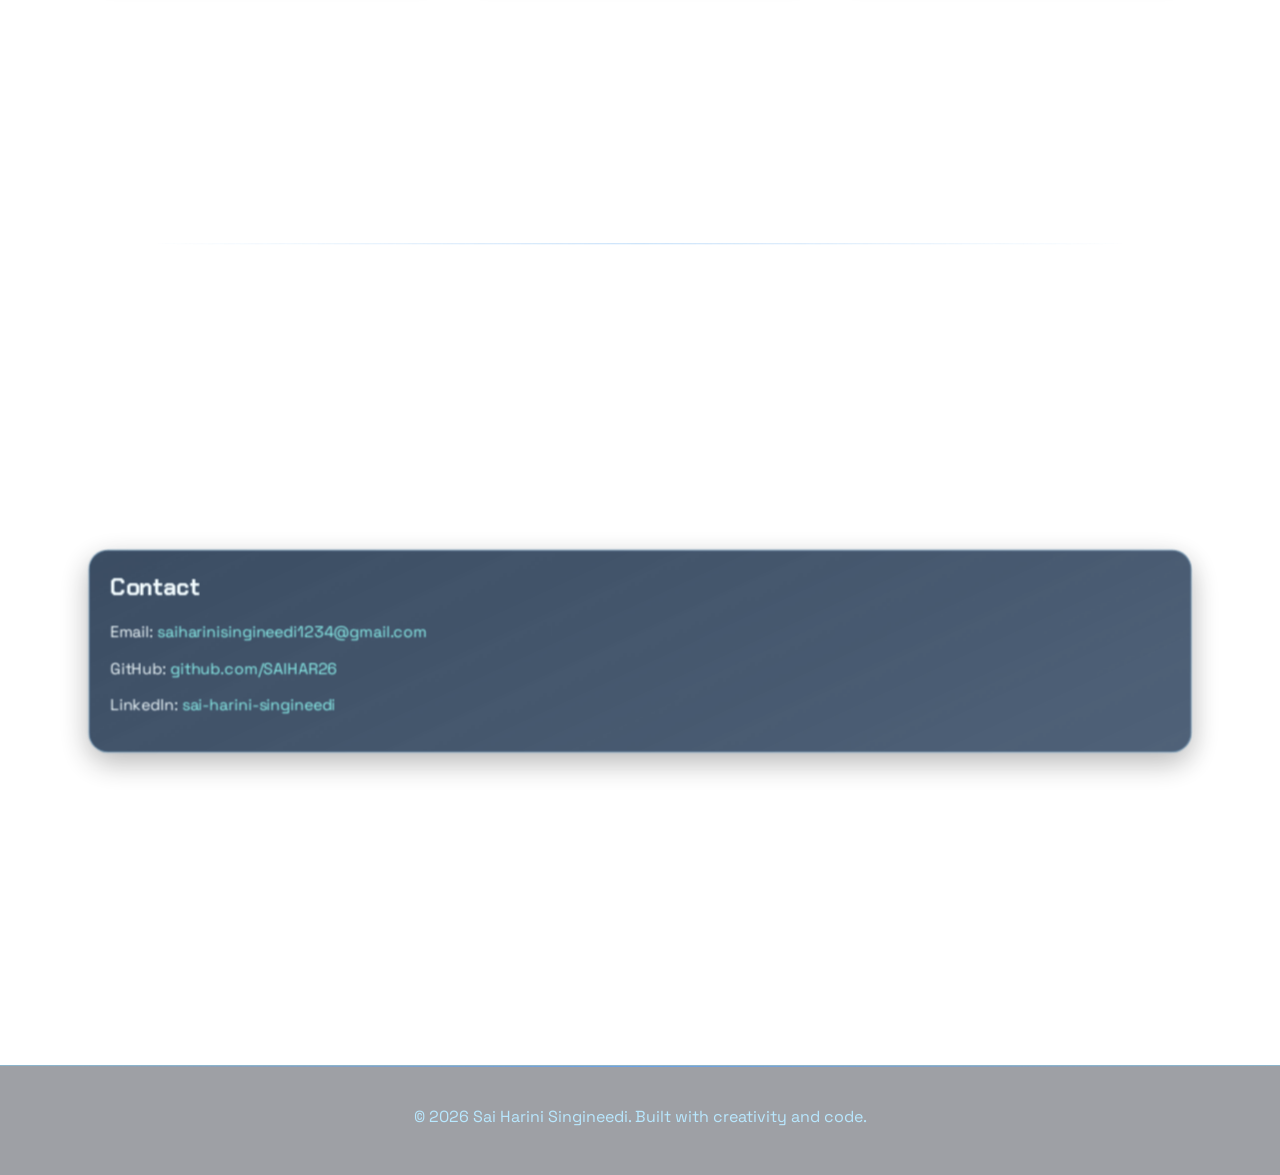
==== commit 40f269ff: "Add files via upload" ====
--- a/index.html
+++ b/index.html
@@ -71,7 +71,7 @@
       <div class="container split">
         <div class="card reveal">
           <h2>About Me</h2>
-          <p>I am a 2nd year Information Technology student at Aditya University with a CGPA of 8.44.</p>
+          <p>I am a  Information Technology student at Aditya University </p>
           <p>I love building websites, solving problems, and learning practical technologies in web development and AI.</p>
           <p>Long-term, I want to become an entrepreneur and build products that create real impact.</p>
         </div>
@@ -215,5 +215,5 @@
 
   <script src="script.js"></script>
 </body>
-</html>
-
+</html>
+
